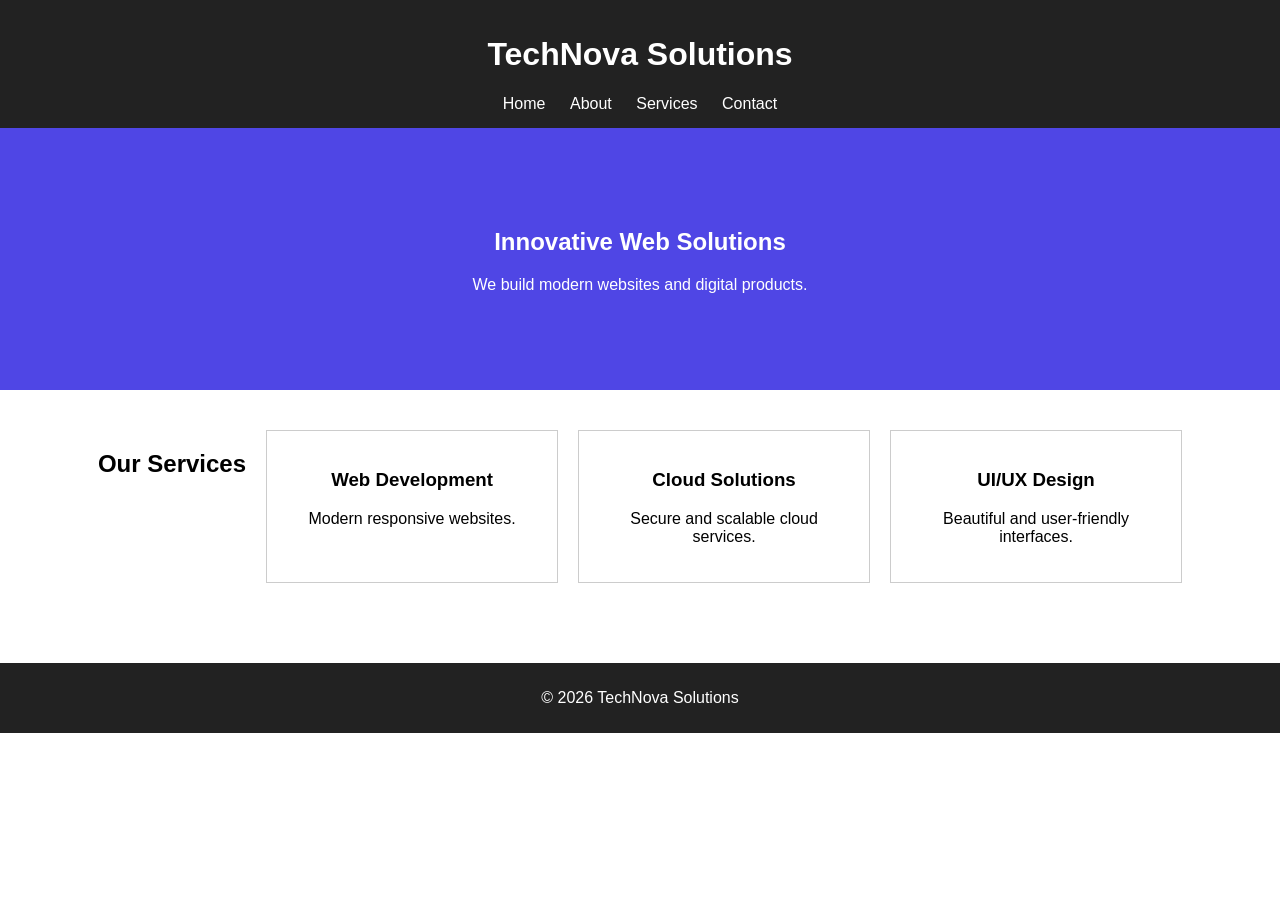
==== index.html @ 5b765b9c "all files" ====
<!DOCTYPE html>
<html lang="en">
<head>
<meta charset="UTF-8">
<meta name="viewport" content="width=device-width, initial-scale=1.0">
<title>TechNova Solutions</title>
<link rel="stylesheet" href="css/style.css">
</head>

<body>

<header>
<h1>TechNova Solutions</h1>
<nav>
<a href="index.html">Home</a>
<a href="about.html">About</a>
<a href="services.html">Services</a>
<a href="contact.html">Contact</a>
</nav>
</header>

<section class="hero">
<h2>Innovative Web Solutions</h2>
<p>We build modern websites and digital products.</p>
</section>

<section class="services">
<h2>Our Services</h2>
<div class="service-box">
<h3>Web Development</h3>
<p>Modern responsive websites.</p>
</div>

<div class="service-box">
<h3>Cloud Solutions</h3>
<p>Secure and scalable cloud services.</p>
</div>

<div class="service-box">
<h3>UI/UX Design</h3>
<p>Beautiful and user-friendly interfaces.</p>
</div>
</section>

<footer>
<p>© 2026 TechNova Solutions</p>
</footer>

<script src="js/script.js"></script>

</body>
</html>
---- css/style.css ----
body{
font-family: Arial;
margin:0;
}

header{
background:#222;
color:white;
padding:15px;
text-align:center;
}

nav a{
color:white;
margin:10px;
text-decoration:none;
}

.hero{
background:#4f46e5;
color:white;
padding:80px;
text-align:center;
}

.services{
padding:40px;
display:flex;
gap:20px;
flex-wrap:wrap;
justify-content:center;
}

.service-box{
border:1px solid #ccc;
padding:20px;
width:250px;
text-align:center;
}

form{
display:flex;
flex-direction:column;
width:300px;
margin:auto;
}

input,textarea{
margin:5px 0;
padding:10px;
}

button{
background:#4f46e5;
color:white;
border:none;
padding:10px;
cursor:pointer;
}

footer{
background:#222;
color:white;
text-align:center;
padding:10px;
margin-top:40px;
}

@media(max-width:768px){
.services{
flex-direction:column;
align-items:center;
}
}
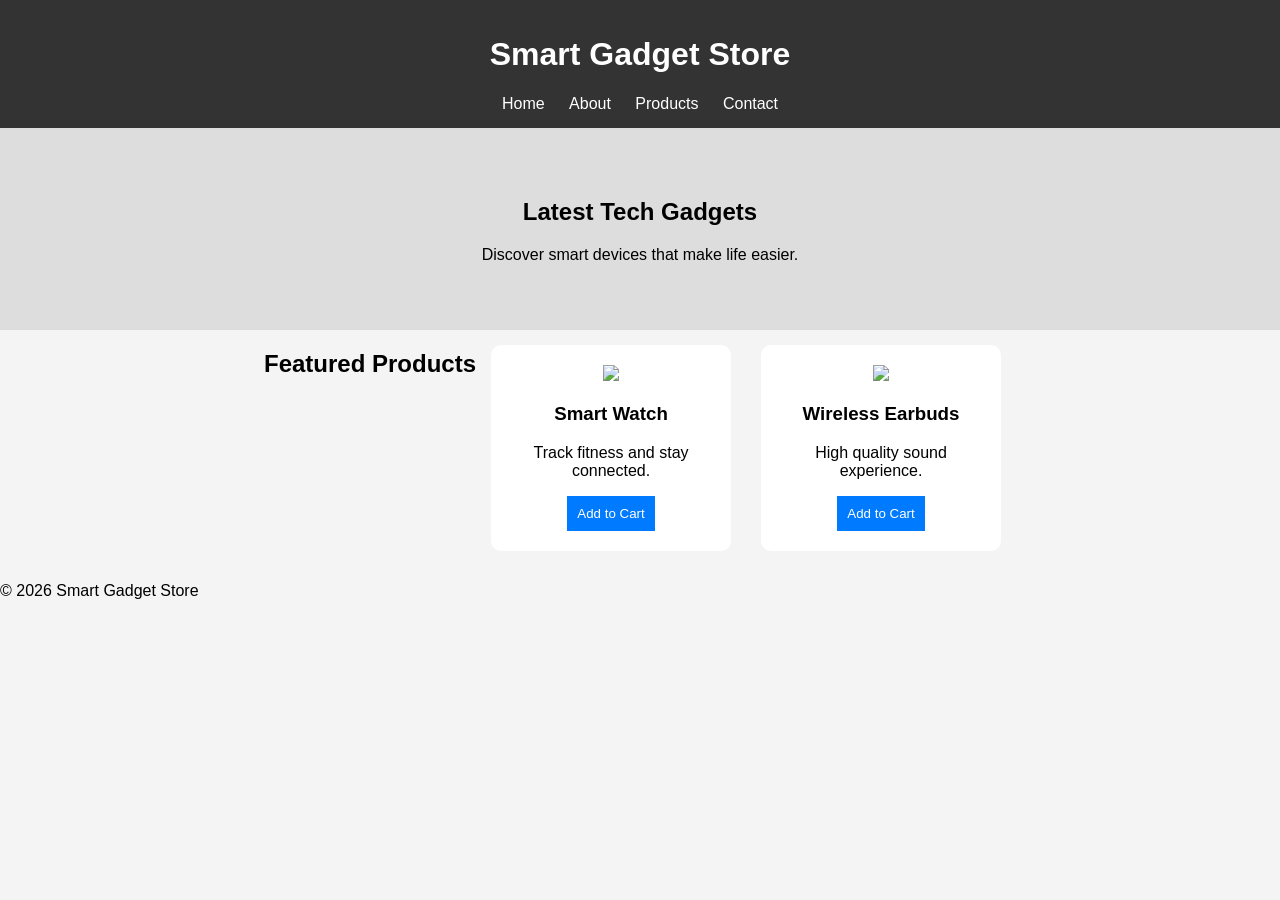
==== commit 9feb3dc2: "E-Commerce project" ====
--- a/index.html
+++ b/index.html
@@ -3,47 +3,51 @@
 <head>
 <meta charset="UTF-8">
 <meta name="viewport" content="width=device-width, initial-scale=1.0">
-<title>TechNova Solutions</title>
+<title>Smart Gadget Store</title>
+
 <link rel="stylesheet" href="css/style.css">
 </head>
 
 <body>
 
 <header>
-<h1>TechNova Solutions</h1>
+<h1>Smart Gadget Store</h1>
+
 <nav>
 <a href="index.html">Home</a>
 <a href="about.html">About</a>
-<a href="services.html">Services</a>
+<a href="services.html">Products</a>
 <a href="contact.html">Contact</a>
 </nav>
 </header>
 
 <section class="hero">
-<h2>Innovative Web Solutions</h2>
-<p>We build modern websites and digital products.</p>
+<h2>Latest Tech Gadgets</h2>
+<p>Discover smart devices that make life easier.</p>
 </section>
 
-<section class="services">
-<h2>Our Services</h2>
-<div class="service-box">
-<h3>Web Development</h3>
-<p>Modern responsive websites.</p>
+<section class="products">
+
+<h2>Featured Products</h2>
+
+<div class="product-card">
+<img src="images/product1.jpg">
+<h3>Smart Watch</h3>
+<p>Track fitness and stay connected.</p>
+<button>Add to Cart</button>
 </div>
 
-<div class="service-box">
-<h3>Cloud Solutions</h3>
-<p>Secure and scalable cloud services.</p>
+<div class="product-card">
+<img src="images/product2.jpg">
+<h3>Wireless Earbuds</h3>
+<p>High quality sound experience.</p>
+<button>Add to Cart</button>
 </div>
 
-<div class="service-box">
-<h3>UI/UX Design</h3>
-<p>Beautiful and user-friendly interfaces.</p>
-</div>
 </section>
 
 <footer>
-<p>© 2026 TechNova Solutions</p>
+<p>© 2026 Smart Gadget Store</p>
 </footer>
 
 <script src="js/script.js"></script>
--- a/css/style.css
+++ b/css/style.css
@@ -1,10 +1,11 @@
 body{
 font-family: Arial;
 margin:0;
+background:#f4f4f4;
 }
 
 header{
-background:#222;
+background:#333;
 color:white;
 padding:15px;
 text-align:center;
@@ -17,57 +18,40 @@
 }
 
 .hero{
-background:#4f46e5;
-color:white;
-padding:80px;
 text-align:center;
+padding:50px;
+background:#ddd;
 }
 
-.services{
-padding:40px;
+.products{
 display:flex;
-gap:20px;
 flex-wrap:wrap;
 justify-content:center;
 }
 
-.service-box{
-border:1px solid #ccc;
+.product-card{
+background:white;
 padding:20px;
-width:250px;
+margin:15px;
+width:200px;
 text-align:center;
+border-radius:10px;
 }
 
-form{
-display:flex;
-flex-direction:column;
-width:300px;
-margin:auto;
-}
-
-input,textarea{
-margin:5px 0;
-padding:10px;
+.product-card img{
+width:100%;
 }
 
 button{
-background:#4f46e5;
+background:#007bff;
 color:white;
 border:none;
 padding:10px;
 cursor:pointer;
 }
 
-footer{
-background:#222;
-color:white;
-text-align:center;
-padding:10px;
-margin-top:40px;
-}
-
 @media(max-width:768px){
-.services{
+.products{
 flex-direction:column;
 align-items:center;
 }
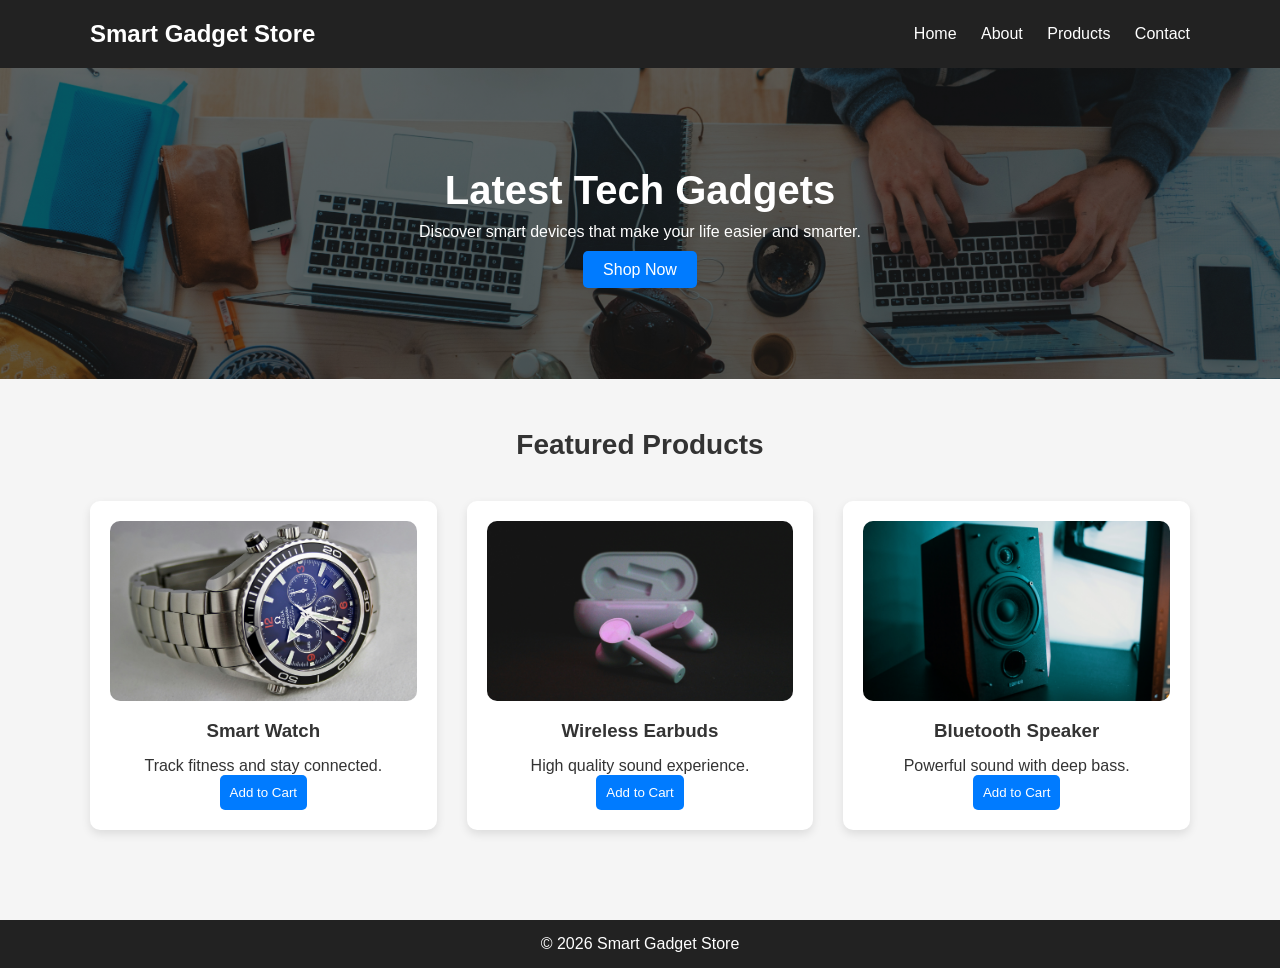
==== commit 7e5a0c22: "add images" ====
--- a/index.html
+++ b/index.html
@@ -1,56 +1,109 @@
 <!DOCTYPE html>
 <html lang="en">
+
 <head>
 <meta charset="UTF-8">
 <meta name="viewport" content="width=device-width, initial-scale=1.0">
+
 <title>Smart Gadget Store</title>
 
 <link rel="stylesheet" href="css/style.css">
+
 </head>
 
 <body>
 
 <header>
-<h1>Smart Gadget Store</h1>
+
+<div class="container header-container">
+
+<h1 class="logo">Smart Gadget Store</h1>
 
 <nav>
+
 <a href="index.html">Home</a>
 <a href="about.html">About</a>
 <a href="services.html">Products</a>
 <a href="contact.html">Contact</a>
+
 </nav>
+
+</div>
+
 </header>
 
+<!-- HERO -->
+
 <section class="hero">
+
+<div class="container">
+
 <h2>Latest Tech Gadgets</h2>
-<p>Discover smart devices that make life easier.</p>
+
+<p>Discover smart devices that make your life easier and smarter.</p>
+
+<a href="services.html" class="btn">Shop Now</a>
+
+</div>
+
 </section>
 
-<section class="products">
+<!-- PRODUCTS -->
 
-<h2>Featured Products</h2>
+<section class="products container">
+
+<h2 class="section-title">Featured Products</h2>
+
+<div class="product-grid">
 
 <div class="product-card">
-<img src="images/product1.jpg">
+
+<img src="images/watch.jpg">
+
 <h3>Smart Watch</h3>
+
 <p>Track fitness and stay connected.</p>
+
 <button>Add to Cart</button>
+
 </div>
 
 <div class="product-card">
-<img src="images/product2.jpg">
+
+<img src="images/earbuds.jpg">
+
 <h3>Wireless Earbuds</h3>
+
 <p>High quality sound experience.</p>
+
 <button>Add to Cart</button>
+
+</div>
+
+<div class="product-card">
+
+<img src="images/speaker.jpg">
+
+<h3>Bluetooth Speaker</h3>
+
+<p>Powerful sound with deep bass.</p>
+
+<button>Add to Cart</button>
+
+</div>
+
 </div>
 
 </section>
 
 <footer>
+
 <p>© 2026 Smart Gadget Store</p>
+
 </footer>
 
 <script src="js/script.js"></script>
 
 </body>
+
 </html>
--- a/css/style.css
+++ b/css/style.css
@@ -1,58 +1,140 @@
+*{
+margin:0;
+padding:0;
+box-sizing:border-box;
+font-family:Arial;
+}
+
 body{
-font-family: Arial;
-margin:0;
-background:#f4f4f4;
+background:#f5f5f5;
+color:#333;
+}
+
+.container{
+width:90%;
+max-width:1100px;
+margin:auto;
 }
 
 header{
-background:#333;
+background:#222;
 color:white;
-padding:15px;
-text-align:center;
+padding:20px 0;
+}
+
+.header-container{
+display:flex;
+justify-content:space-between;
+align-items:center;
+}
+
+.logo{
+font-size:24px;
 }
 
 nav a{
 color:white;
-margin:10px;
+margin-left:20px;
 text-decoration:none;
 }
 
+nav a:hover{
+color:#00aaff;
+}
+
 .hero{
+background:linear-gradient(rgba(0,0,0,0.6),rgba(0,0,0,0.6)),
+url('../images/banner.jpg');
+background-size:cover;
+color:white;
 text-align:center;
-padding:50px;
-background:#ddd;
+padding:100px 20px;
+}
+
+.hero h2{
+font-size:40px;
+margin-bottom:10px;
+}
+
+.hero p{
+margin-bottom:20px;
+}
+
+.btn{
+background:#007bff;
+color:white;
+padding:10px 20px;
+text-decoration:none;
+border-radius:5px;
 }
 
 .products{
-display:flex;
-flex-wrap:wrap;
-justify-content:center;
+padding:50px 0;
+text-align:center;
+}
+
+.section-title{
+margin-bottom:40px;
+font-size:28px;
+}
+
+.product-grid{
+display:grid;
+grid-template-columns:repeat(auto-fit,minmax(250px,1fr));
+gap:30px;
 }
 
 .product-card{
 background:white;
 padding:20px;
-margin:15px;
-width:200px;
-text-align:center;
 border-radius:10px;
+box-shadow:0 4px 10px rgba(0,0,0,0.1);
 }
 
 .product-card img{
 width:100%;
+height:180px;
+object-fit:cover;
+border-radius:10px;
 }
 
-button{
+.product-card h3{
+margin:15px 0;
+}
+
+.product-card button{
 background:#007bff;
 color:white;
 border:none;
 padding:10px;
+border-radius:5px;
 cursor:pointer;
 }
 
+.product-card button:hover{
+background:#0056b3;
+}
+
+footer{
+background:#222;
+color:white;
+text-align:center;
+padding:15px;
+margin-top:40px;
+}
+
 @media(max-width:768px){
-.products{
+
+.header-container{
 flex-direction:column;
-align-items:center;
 }
+
+nav{
+margin-top:10px;
+}
+
+.hero h2{
+font-size:28px;
+}
+
 }
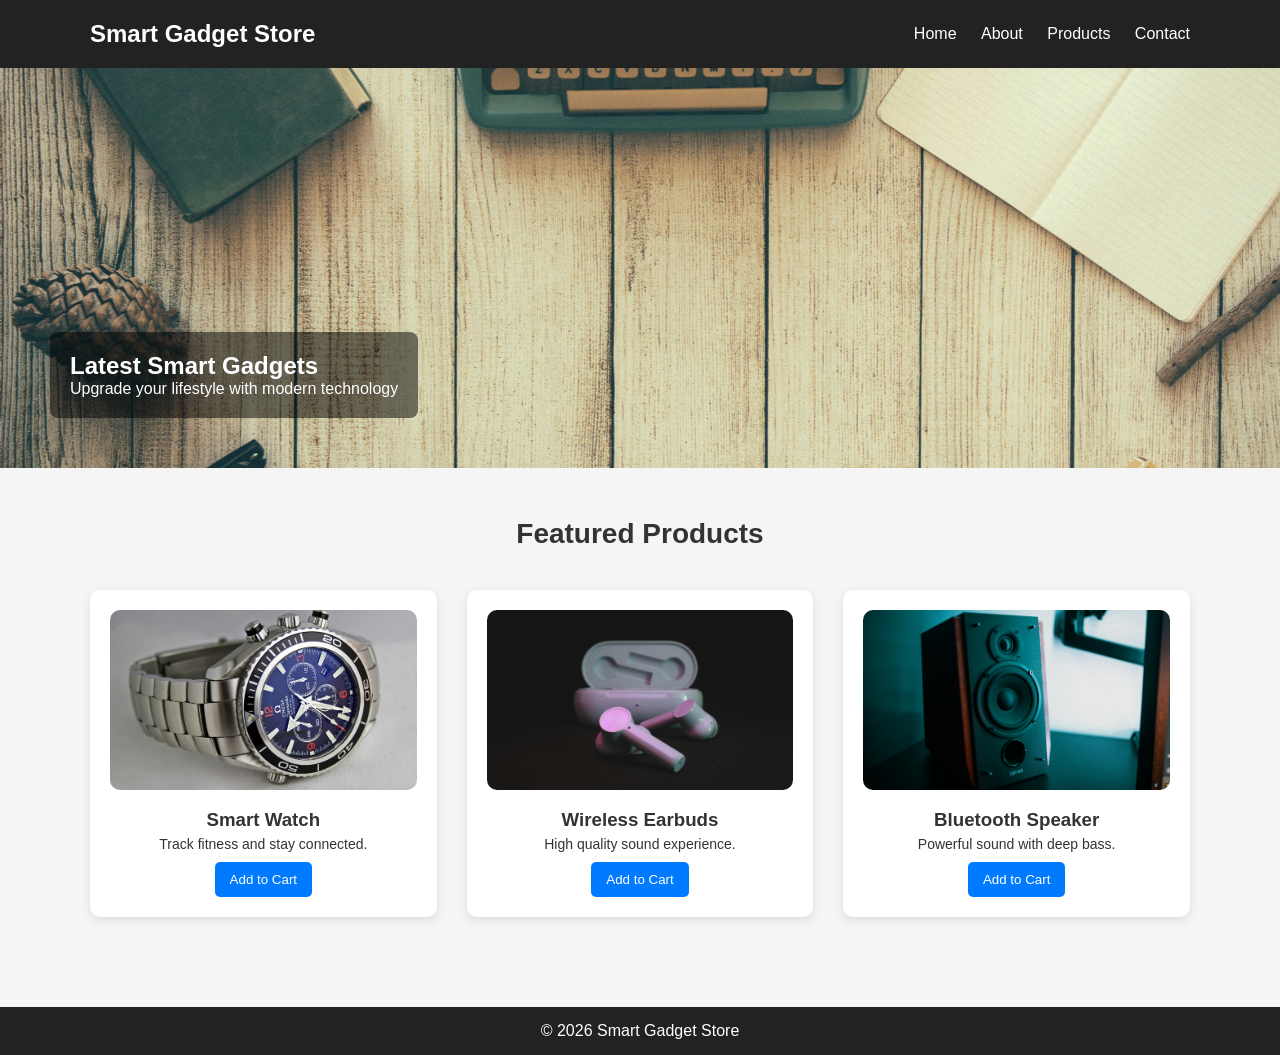
==== commit 270cf7fc: "final change" ====
--- a/index.html
+++ b/index.html
@@ -32,17 +32,33 @@
 
 </header>
 
-<!-- HERO -->
+<section class="slider">
 
-<section class="hero">
+<div class="slides">
 
-<div class="container">
+<div class="slide active">
+<img src="images/banner1.jpg">
+<div class="slide-text">
+<h2>Latest Smart Gadgets</h2>
+<p>Upgrade your lifestyle with modern technology</p>
+</div>
+</div>
 
-<h2>Latest Tech Gadgets</h2>
+<div class="slide">
+<img src="images/banner2.jpg">
+<div class="slide-text">
+<h2>Wireless Audio Collection</h2>
+<p>Experience premium sound quality</p>
+</div>
+</div>
 
-<p>Discover smart devices that make your life easier and smarter.</p>
-
-<a href="services.html" class="btn">Shop Now</a>
+<div class="slide">
+<img src="images/banner3.jpg">
+<div class="slide-text">
+<h2>Smart Wearables</h2>
+<p>Track fitness and stay connected</p>
+</div>
+</div>
 
 </div>
 
--- a/css/style.css
+++ b/css/style.css
@@ -22,6 +22,12 @@
 padding:20px 0;
 }
 
+header{
+position:sticky;
+top:0;
+z-index:1000;
+}
+
 .header-container{
 display:flex;
 justify-content:space-between;
@@ -137,4 +143,256 @@
 font-size:28px;
 }
 
+}
+/* ABOUT PAGE */
+
+.about-hero{
+background:#007bff;
+color:white;
+text-align:center;
+padding:80px 20px;
+}
+
+.about{
+padding:60px 0;
+}
+
+.about-grid{
+display:grid;
+grid-template-columns:1fr 1fr;
+gap:40px;
+align-items:center;
+}
+
+.about-image img{
+width:100%;
+border-radius:10px;
+}
+
+.mission{
+background:#f1f1f1;
+padding:60px 0;
+}
+
+.mission-grid{
+display:grid;
+grid-template-columns:repeat(auto-fit,minmax(250px,1fr));
+gap:30px;
+}
+
+.card{
+background:white;
+padding:30px;
+border-radius:10px;
+text-align:center;
+box-shadow:0 3px 10px rgba(0,0,0,0.1);
+}
+
+.team{
+padding:60px 0;
+text-align:center;
+}
+
+.team-grid{
+display:grid;
+grid-template-columns:repeat(auto-fit,minmax(200px,1fr));
+gap:30px;
+margin-top:30px;
+}
+
+.team-card{
+background:white;
+padding:20px;
+border-radius:10px;
+box-shadow:0 3px 10px rgba(0,0,0,0.1);
+}
+
+.team-card img{
+width:100%;
+height:200px;
+object-fit:cover;
+border-radius:10px;
+}
+
+@media(max-width:768px){
+
+.about-grid{
+grid-template-columns:1fr;
+}
+
+}
+
+/* CONTACT PAGE */
+
+.contact-hero{
+background:#007bff;
+color:white;
+text-align:center;
+padding:80px 20px;
+}
+
+.contact{
+padding:60px 0;
+}
+
+.contact-grid{
+display:grid;
+grid-template-columns:1fr 1fr;
+gap:40px;
+}
+
+.contact-info{
+background:#f5f5f5;
+padding:30px;
+border-radius:10px;
+}
+
+.contact-form{
+background:white;
+padding:30px;
+border-radius:10px;
+box-shadow:0 3px 10px rgba(0,0,0,0.1);
+}
+
+.contact-form input,
+.contact-form textarea{
+width:100%;
+padding:12px;
+margin:10px 0;
+border:1px solid #ccc;
+border-radius:5px;
+}
+
+.contact-form button{
+background:#007bff;
+color:white;
+border:none;
+padding:12px;
+cursor:pointer;
+border-radius:5px;
+}
+
+.contact-form button:hover{
+background:#0056b3;
+}
+
+.map{
+margin-top:40px;
+}
+
+@media(max-width:768px){
+
+.contact-grid{
+grid-template-columns:1fr;
+}
+
+}
+
+/* PRODUCTS PAGE */
+
+.products-page{
+padding:60px 0;
+background:#f5f5f5;
+}
+
+.product-grid{
+display:grid;
+grid-template-columns:repeat(auto-fit,minmax(250px,1fr));
+gap:30px;
+margin-top:30px;
+}
+
+.product-card{
+background:white;
+padding:20px;
+border-radius:10px;
+text-align:center;
+box-shadow:0 3px 10px rgba(0,0,0,0.1);
+transition:0.3s;
+}
+
+.product-card:hover{
+transform:translateY(-8px);
+}
+
+.product-card img{
+width:100%;
+height:180px;
+object-fit:cover;
+border-radius:10px;
+}
+
+.product-card h3{
+margin:15px 0 5px;
+}
+
+.product-card p{
+font-size:14px;
+margin-bottom:10px;
+}
+
+.price{
+display:block;
+font-weight:bold;
+margin-bottom:10px;
+color:#007bff;
+}
+
+.product-card button{
+background:#007bff;
+color:white;
+border:none;
+padding:10px 15px;
+border-radius:5px;
+cursor:pointer;
+}
+
+.product-card button:hover{
+background:#0056b3;
+}
+
+/* SLIDER */
+
+.slider{
+width:100%;
+height:400px;
+overflow:hidden;
+position:relative;
+}
+
+.slide{
+position:absolute;
+width:100%;
+height:100%;
+opacity:0;
+transition:opacity 1s;
+}
+
+.slide img{
+width:100%;
+height:100%;
+object-fit:cover;
+}
+
+.slide.active{
+opacity:1;
+}
+
+.slide-text{
+position:absolute;
+bottom:50px;
+left:50px;
+color:white;
+background:rgba(0,0,0,0.5);
+padding:20px;
+border-radius:8px;
+}
+
+.product-card{
+transition:transform 0.3s, box-shadow 0.3s;
+}
+
+.product-card:hover{
+transform:translateY(-10px);
+box-shadow:0 8px 20px rgba(0,0,0,0.2);
 }
